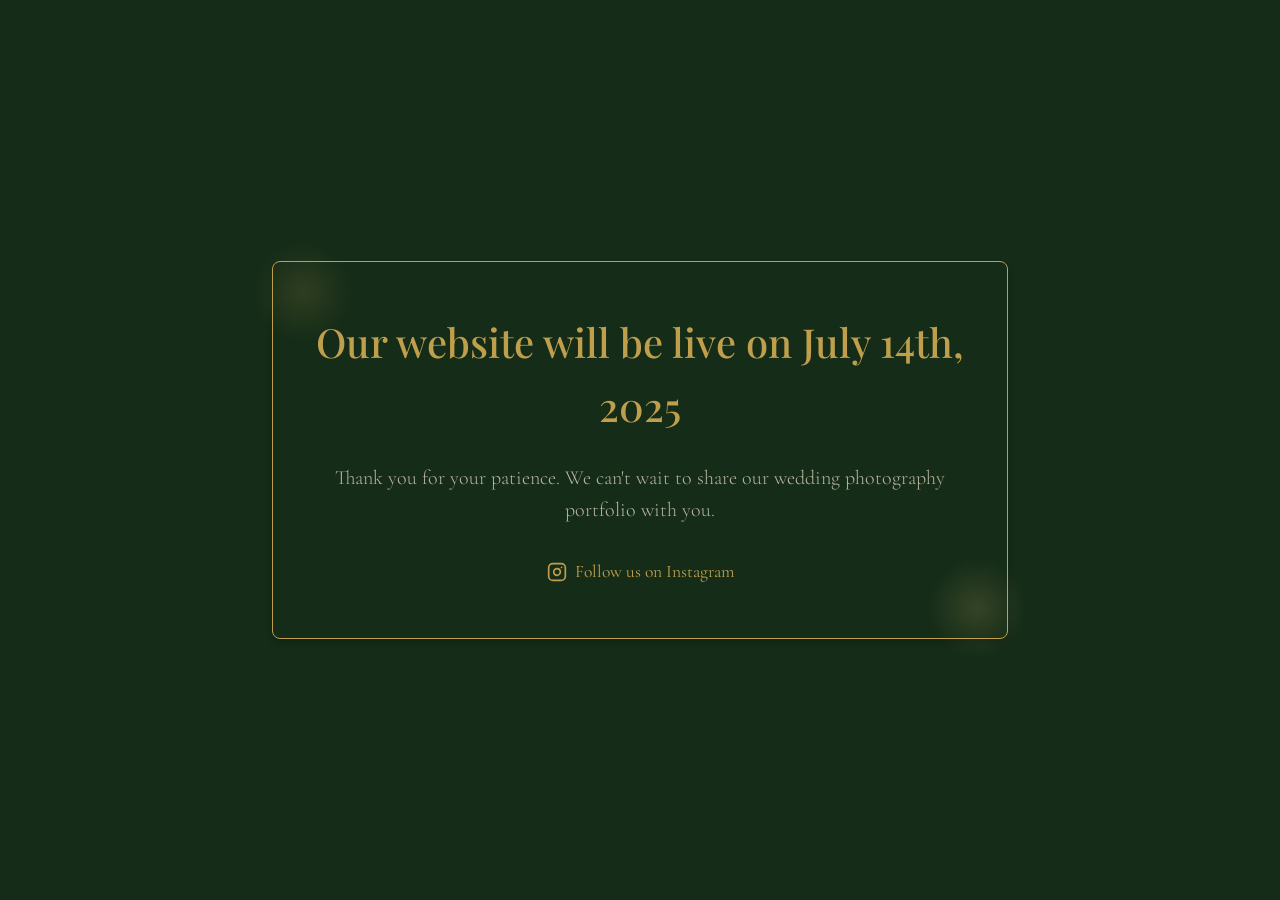
==== index.html @ cff54562 "Add files via upload" ====
<!DOCTYPE html>
<html lang="en">
<head>
    <meta charset="UTF-8">
    <meta name="viewport" content="width=device-width, initial-scale=1.0">
    <title>Coming Soon - Wedding Photography</title>
    <link rel="stylesheet" href="styles.css">
    <link rel="preconnect" href="https://fonts.googleapis.com">
    <link rel="preconnect" href="https://fonts.gstatic.com" crossorigin>
    <link href="https://fonts.googleapis.com/css2?family=Playfair+Display:wght@400;500;600&family=Cormorant+Garamond:wght@300;400;500&display=swap" rel="stylesheet">
</head>
<body>
    <div class="container">
        <div class="content">
            <div class="floral-decoration top"></div>
            <h1>Our website will be live on July 14th, 2025</h1>
            <p class="subtext">Thank you for your patience. We can't wait to share our wedding photography portfolio with you.</p>
            <div class="social-links">
                <a href="https://www.instagram.com/ohcet_foto/" class="social-link">
                    <svg xmlns="http://www.w3.org/2000/svg" width="24" height="24" viewBox="0 0 24 24" fill="none" stroke="currentColor" stroke-width="2" stroke-linecap="round" stroke-linejoin="round">
                        <rect x="2" y="2" width="20" height="20" rx="5" ry="5"></rect>
                        <path d="M16 11.37A4 4 0 1 1 12.63 8 4 4 0 0 1 16 11.37z"></path>
                        <line x1="17.5" y1="6.5" x2="17.51" y2="6.5"></line>
                    </svg>
                    Follow us on Instagram
                </a>
            </div>
            <div class="floral-decoration bottom"></div>
        </div>
    </div>
</body>
</html>
---- styles.css ----
:root {
    --hunter-green: #152c18;
    --cream: #b9b59f;
    --soft-gold: #bf9f4c;
    --text-color: var(--soft-gold);
    --light-gold: #E5C76B;
}

* {
    margin: 0;
    padding: 0;
    box-sizing: border-box;
}

body {
    font-family: 'Cormorant Garamond', serif;
    background-color: var(--hunter-green);
    color: var(--text-color);
    line-height: 1.6;
    min-height: 100vh;
    display: flex;
    align-items: center;
    justify-content: center;
}

.container {
    width: 100%;
    max-width: 800px;
    padding: 2rem;
    text-align: center;
}

.content {
    position: relative;
    padding: 3rem 2rem;
    background-color: var(--hunter-green);
    border-radius: 8px;
    box-shadow: 0 4px 6px rgba(0, 0, 0, 0.2);
    border: 1px solid var(--soft-gold);
}

h1 {
    font-family: 'Playfair Display', serif;
    font-size: 2.5rem;
    color: var(--soft-gold);
    margin-bottom: 1.5rem;
    font-weight: 500;
}

.subtext {
    font-size: 1.25rem;
    color: var(--cream);
    margin-bottom: 2rem;
    font-weight: 300;
}

.social-links {
    margin-top: 2rem;
}

.social-link {
    display: inline-flex;
    align-items: center;
    gap: 0.5rem;
    color: var(--soft-gold);
    text-decoration: none;
    font-size: 1.1rem;
    transition: color 0.3s ease;
}

.social-link:hover {
    color: var(--light-gold);
}

.social-link svg {
    width: 20px;
    height: 20px;
}

.floral-decoration {
    position: absolute;
    width: 100px;
    height: 100px;
    opacity: 0.15;
}

.floral-decoration.top {
    top: -20px;
    left: -20px;
    background: radial-gradient(circle at center, var(--soft-gold) 0%, transparent 70%);
    transform: rotate(-45deg);
}

.floral-decoration.bottom {
    bottom: -20px;
    right: -20px;
    background: radial-gradient(circle at center, var(--light-gold) 0%, transparent 70%);
    transform: rotate(45deg);
}

@media (max-width: 768px) {
    .container {
        padding: 1rem;
    }

    h1 {
        font-size: 2rem;
    }

    .subtext {
        font-size: 1.1rem;
    }

    .content {
        padding: 2rem 1rem;
    }
}

@media (max-width: 480px) {
    h1 {
        font-size: 1.75rem;
    }

    .subtext {
        font-size: 1rem;
    }
}
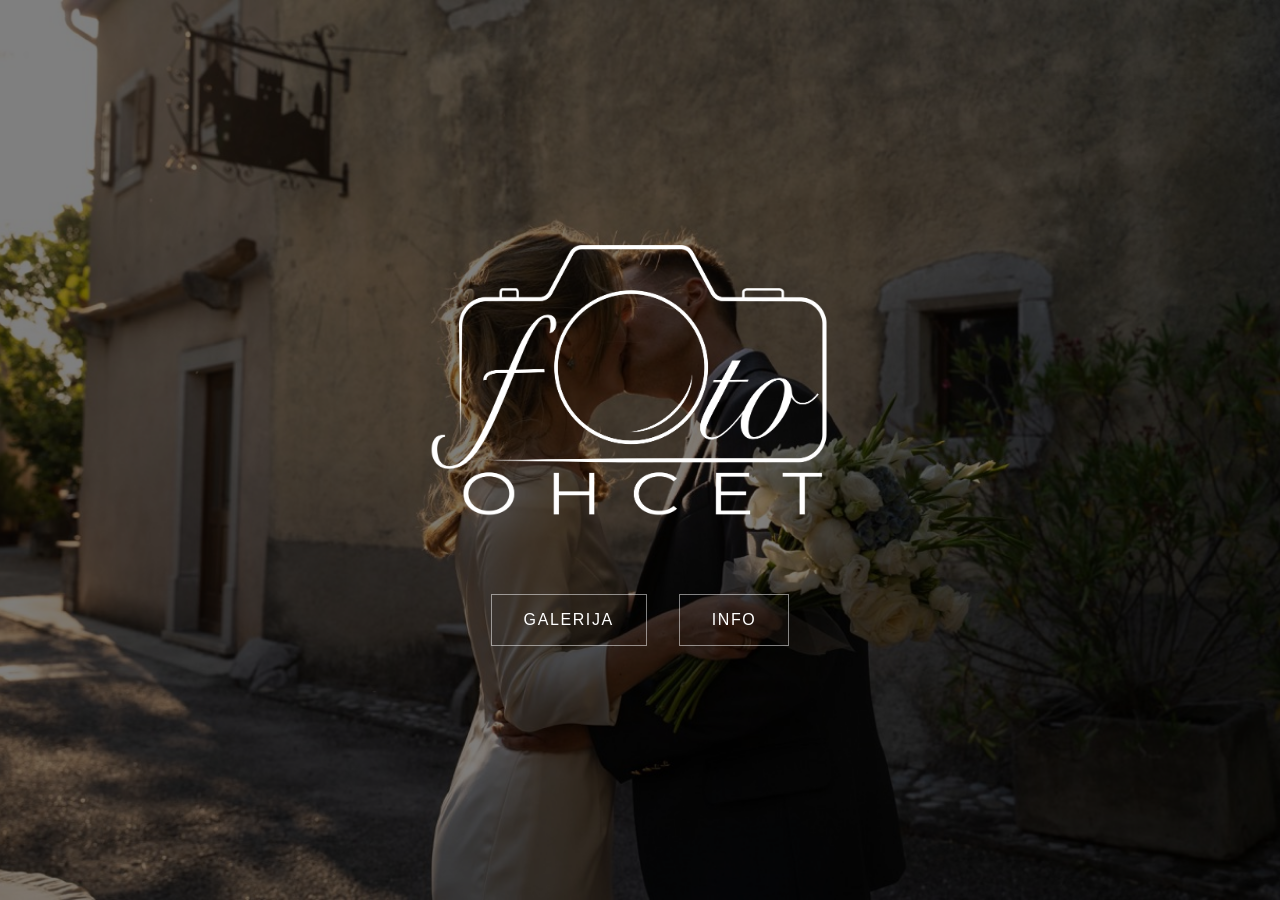
==== commit ef4e0a16: "Gallery scrolling implementation, small fixes such as text, center alligned, team photo" ====
--- a/index.html
+++ b/index.html
@@ -1,32 +1,93 @@
 <!DOCTYPE html>
-<html lang="en">
+<html lang="sl">
 <head>
     <meta charset="UTF-8">
     <meta name="viewport" content="width=device-width, initial-scale=1.0">
-    <title>Coming Soon - Wedding Photography</title>
-    <link rel="stylesheet" href="styles.css">
-    <link rel="preconnect" href="https://fonts.googleapis.com">
-    <link rel="preconnect" href="https://fonts.gstatic.com" crossorigin>
-    <link href="https://fonts.googleapis.com/css2?family=Playfair+Display:wght@400;500;600&family=Cormorant+Garamond:wght@300;400;500&display=swap" rel="stylesheet">
+    <title>Ohcet Foto | Poročna fotografija in video</title>
+    <meta name="description" content="Ohcet Foto – poročna fotografija in video. Ujamemo pristne trenutke in občutke vašega dne, da postanejo spomini.">
+    <meta name="robots" content="index,follow,max-image-preview:large,max-snippet:-1,max-video-preview:-1">
+    <link rel="canonical" href="https://ohcetfoto.com/">
+
+    <!-- Social sharing (Open Graph / Twitter) -->
+    <meta property="og:locale" content="sl_SI">
+    <meta property="og:type" content="website">
+    <meta property="og:site_name" content="Ohcet Foto">
+    <meta property="og:title" content="Ohcet Foto | Poročna fotografija in video">
+    <meta property="og:description" content="Poročna fotografija in video – ujamemo pristne trenutke in občutke vašega dne.">
+    <meta property="og:url" content="https://ohcetfoto.com/">
+    <meta property="og:image" content="https://ohcetfoto.com/assets/images/hero.jpg">
+    <meta property="og:image:alt" content="Ohcet Foto – poročna fotografija in video">
+
+    <meta name="twitter:card" content="summary_large_image">
+    <meta name="twitter:title" content="Ohcet Foto | Poročna fotografija in video">
+    <meta name="twitter:description" content="Poročna fotografija in video – ujamemo pristne trenutke in občutke vašega dne.">
+    <meta name="twitter:image" content="https://ohcetfoto.com/assets/images/hero.jpg">
+    <link rel="icon" href="assets/images/favicon.png" type="image/png">
+    <link rel="apple-touch-icon" href="assets/images/favicon.png">
+    <link rel="preload" as="image" href="assets/images/hero.jpg" fetchpriority="high">
+    <link rel="stylesheet" href="assets/css/style.css">
+
+    <!-- Structured data -->
+    <script type="application/ld+json">
+    {
+      "@context": "https://schema.org",
+      "@graph": [
+        {
+          "@type": "Organization",
+          "@id": "https://ohcetfoto.com/#organization",
+          "name": "Ohcet Foto",
+          "url": "https://ohcetfoto.com/",
+          "logo": {
+            "@type": "ImageObject",
+            "url": "https://ohcetfoto.com/assets/images/ohcetFotoLogo.png"
+          },
+          "email": "ohcetfoto@gmail.com",
+          "sameAs": ["https://www.instagram.com/ohcet_foto/"]
+        },
+        {
+          "@type": "WebSite",
+          "@id": "https://ohcetfoto.com/#website",
+          "name": "Ohcet Foto",
+          "url": "https://ohcetfoto.com/",
+          "publisher": { "@id": "https://ohcetfoto.com/#organization" }
+        },
+        {
+          "@type": "WebPage",
+          "@id": "https://ohcetfoto.com/#webpage",
+          "url": "https://ohcetfoto.com/",
+          "name": "Ohcet Foto | Poročna fotografija in video",
+          "isPartOf": { "@id": "https://ohcetfoto.com/#website" }
+        }
+      ]
+    }
+    </script>
 </head>
 <body>
-    <div class="container">
-        <div class="content">
-            <div class="floral-decoration top"></div>
-            <h1>Our website will be live on July 14th, 2025</h1>
-            <p class="subtext">Thank you for your patience. We can't wait to share our wedding photography portfolio with you.</p>
-            <div class="social-links">
-                <a href="https://www.instagram.com/ohcet_foto/" class="social-link">
-                    <svg xmlns="http://www.w3.org/2000/svg" width="24" height="24" viewBox="0 0 24 24" fill="none" stroke="currentColor" stroke-width="2" stroke-linecap="round" stroke-linejoin="round">
-                        <rect x="2" y="2" width="20" height="20" rx="5" ry="5"></rect>
-                        <path d="M16 11.37A4 4 0 1 1 12.63 8 4 4 0 0 1 16 11.37z"></path>
-                        <line x1="17.5" y1="6.5" x2="17.51" y2="6.5"></line>
-                    </svg>
-                    Follow us on Instagram
-                </a>
-            </div>
-            <div class="floral-decoration bottom"></div>
+    <!-- Skip to main content link for accessibility -->
+    <a href="#main-content" class="skip-link">Skip to main content</a>
+
+    <!-- Hero Section - Dimension Style -->
+    <div id="wrapper" class="dimension-wrapper">
+        <div class="dimension-bg" role="img" aria-label="Poročna fotografija in video – ozadje">
+            <div class="dimension-overlay"></div>
         </div>
+
+        <main id="main-content" class="dimension-content">
+            <header class="dimension-header">
+                <h1 class="visually-hidden">Ohcet Foto – poročna fotografija in video</h1>
+                <img src="assets/images/ohcetFotoLogo.png"
+                     alt="Ohcet Foto – slikanje in snemanje porok"
+                     class="dimension-logo" >
+            </header>
+            
+            <nav class="dimension-nav" aria-label="Main navigation">
+                <ul class="dimension-nav-list">
+                    <li><a href="gallery.html" class="dimension-button">Galerija</a></li>
+                    <li><a href="info.html" class="dimension-button">Info</a></li>
+                </ul>
+            </nav>
+        </main>
     </div>
 </body>
-</html> +</html>
+
--- a/assets/css/style.css
+++ b/assets/css/style.css
@@ -0,0 +1,716 @@
+/*
+ * Wedding Photography & Videography Website
+ * Main Stylesheet
+ * 
+ * CUSTOMIZATION GUIDE:
+ * 
+ * 1. CHANGE BRAND COLORS:
+ *    Update the CSS variables below (--accent, --bg, --text, etc.)
+ *    Example: --accent: #d4af37; (for gold)
+ * 
+ * 2. CHANGE FONTS:
+ *    Update --font-primary and --font-heading variables
+ *    Or modify the font-family declarations directly
+ * 
+ * 3. ADJUST SPACING:
+ *    Modify --spacing-* variables for consistent spacing throughout
+ */
+
+/* ============================================
+   CSS VARIABLES - Customize these for your brand
+   ============================================ */
+:root {
+    /* Brand Colors */
+    --accent: #2c3e50;           /* Primary brand color (dark blue-gray) */
+    --accent-light: #34495e;     /* Lighter variant */
+    --bg: #ffffff;               /* Background color */
+    --bg-alt: #f8f9fa;           /* Alternate background */
+    --text: #2c3e50;             /* Main text color */
+    --text-muted: #6c757d;       /* Muted/secondary text */
+    --text-light: #ffffff;       /* Light text (for dark backgrounds) */
+    
+    /* Spacing */
+    --spacing-xs: 0.5rem;        /* 8px */
+    --spacing-sm: 1rem;          /* 16px */
+    --spacing-md: 2rem;          /* 32px */
+    --spacing-lg: 3rem;          /* 48px */
+    --spacing-xl: 4rem;          /* 64px */
+    --spacing-xxl: 6rem;         /* 96px */
+    
+    /* Typography */
+    --font-primary: -apple-system, BlinkMacSystemFont, 'Segoe UI', Roboto, Oxygen, Ubuntu, Cantarell, sans-serif;
+    --font-heading: "Source Sans Pro", sans-serif;
+    
+    /* Font Sizes (using clamp for responsive scaling) */
+    --font-size-base: clamp(1rem, 0.95rem + 0.25vw, 1.125rem);
+    --font-size-sm: clamp(0.875rem, 0.825rem + 0.25vw, 1rem);
+    --font-size-lg: clamp(1.125rem, 1.05rem + 0.375vw, 1.5rem);
+    --font-size-xl: clamp(1.5rem, 1.35rem + 0.75vw, 2.25rem);
+    --font-size-xxl: clamp(2rem, 1.5rem + 2.5vw, 4.5rem);
+    
+    /* Transitions */
+    --transition: 0.3s ease;
+    
+    /* Border Radius */
+    --radius: 0.5rem;
+    --radius-lg: 1rem;
+}
+
+/* ============================================
+   RESET & BASE STYLES
+   ============================================ */
+* {
+    margin: 0;
+    padding: 0;
+    box-sizing: border-box;
+}
+
+html {
+    scroll-behavior: smooth;
+}
+
+body {
+    font-family: var(--font-primary);
+    font-size: var(--font-size-base);
+    line-height: 1.6;
+    color: var(--text);
+    background-color: var(--bg);
+    -webkit-font-smoothing: antialiased;
+    -moz-osx-font-smoothing: grayscale;
+}
+
+img {
+    max-width: 100%;
+    height: auto;
+    display: block;
+}
+
+a {
+    text-decoration: none;
+    color: inherit;
+    transition: var(--transition);
+}
+
+/* ============================================
+   VISUALLY HIDDEN (Accessibility + SEO headings)
+   ============================================ */
+.visually-hidden {
+    position: absolute !important;
+    height: 1px;
+    width: 1px;
+    overflow: hidden;
+    clip: rect(1px, 1px, 1px, 1px);
+    white-space: nowrap;
+    clip-path: inset(50%);
+    border: 0;
+    padding: 0;
+    margin: -1px;
+}
+
+/* ============================================
+   SKIP LINK (Accessibility)
+   ============================================ */
+.skip-link {
+    position: absolute;
+    top: -100px;
+    left: 0;
+    background: var(--accent);
+    color: var(--text-light);
+    padding: var(--spacing-sm);
+    z-index: 1000;
+    border-radius: 0 0 var(--radius) 0;
+}
+
+.skip-link:focus {
+    top: 0;
+}
+
+/* ============================================
+   DIMENSION STYLE HERO PAGE (index.html)
+   ============================================ */
+.dimension-wrapper {
+    position: fixed;
+    top: 0;
+    left: 0;
+    width: 100%;
+    height: 100%;
+    overflow: hidden;
+    z-index: 1;
+}
+
+.dimension-bg {
+    position: absolute;
+    top: 0;
+    left: 0;
+    width: 100%;
+    height: 100%;
+    background-image: url('../images/hero.jpg');
+    background-size: cover;
+    background-position: center;
+    background-repeat: no-repeat;
+    background-attachment: fixed;
+}
+
+/* Dark overlay for text readability - Dimension style */
+.dimension-overlay {
+    position: absolute;
+    top: 0;
+    left: 0;
+    width: 100%;
+    height: 100%;
+    background: rgba(0, 0, 0, 0.5);
+    z-index: 1;
+}
+
+.dimension-content {
+    position: relative;
+    z-index: 2;
+    display: flex;
+    flex-direction: column;
+    align-items: center;
+    justify-content: center;
+    min-height: 100vh;
+    padding: var(--spacing-md);
+    text-align: center;
+    color: var(--text-light);
+}
+
+.dimension-header {
+    margin-bottom: var(--spacing-xl);
+}
+
+.dimension-title {
+    font-family: var(--font-heading);
+    font-size: clamp(2.5rem, 5vw, 4.5rem);
+    font-weight: 300;
+    letter-spacing: 0.2em;
+    margin-bottom: var(--spacing-md);
+    text-transform: uppercase;
+    text-shadow: 0 0 0.5em rgba(0, 0, 0, 0.5);
+    line-height: 1.2;
+}
+
+.dimension-tagline {
+    font-size: clamp(1rem, 2vw, 1.25rem);
+    font-weight: 300;
+    letter-spacing: 0.15em;
+    text-transform: uppercase;
+    opacity: 0.9;
+    text-shadow: 0 0 0.5em rgba(0, 0, 0, 0.5);
+    margin: 0;
+}
+
+.dimension-nav-list {
+    list-style: none;
+    display: flex;
+    gap: var(--spacing-md);
+    justify-content: center;
+    flex-wrap: wrap;
+    padding: 0;
+    margin: 0;
+}
+
+.dimension-button {
+    display: inline-block;
+    padding: 0.75em 2em;
+    border: 1px solid rgba(255, 255, 255, 0.5);
+    border-radius: 0;
+    font-size: clamp(0.875rem, 1.5vw, 1rem);
+    font-weight: 400;
+    letter-spacing: 0.1em;
+    text-transform: uppercase;
+    color: var(--text-light);
+    background: transparent;
+    transition: all 0.3s ease;
+    text-decoration: none;
+    position: relative;
+    overflow: hidden;
+}
+
+.dimension-button::before {
+    content: '';
+    position: absolute;
+    top: 0;
+    left: -100%;
+    width: 100%;
+    height: 100%;
+    background: rgba(255, 255, 255, 0.1);
+    transition: left 0.3s ease;
+    z-index: -1;
+}
+
+.dimension-button:hover,
+.dimension-button:focus {
+    border-color: rgba(255, 255, 255, 0.8);
+    color: var(--text-light);
+    outline: none;
+}
+
+.dimension-button:hover::before,
+.dimension-button:focus::before {
+    left: 0;
+}
+
+.dimension-button:active {
+    transform: scale(0.98);
+}
+
+/* ============================================
+   PAGE HEADER (gallery.html, info.html)
+   ============================================ */
+.page-header {
+    background: var(--bg);
+    border-bottom: 1px solid rgba(0, 0, 0, 0.1);
+    padding: var(--spacing-md) var(--spacing-md);
+    position: sticky;
+    top: 0;
+    z-index: 100;
+    backdrop-filter: blur(10px);
+    background: rgba(255, 255, 255, 0.95);
+    transition: transform var(--transition);
+}
+
+.page-header--hidden {
+    transform: translateY(-100%);
+}
+
+.main-nav {
+    max-width: 1200px;
+    margin: 0 auto;
+    display: flex;
+    justify-content: space-between;
+    align-items: center;
+}
+
+.nav-logo {
+    display: inline-block;
+    line-height: 0;
+    transition: var(--transition);
+}
+
+.nav-logo:hover,
+.nav-logo:focus {
+    opacity: 0.8;
+    transform: scale(1.05);
+}
+
+.logo-image {
+    height: 80px;
+    width: auto;
+    max-width: 200px;
+    object-fit: contain;
+    display: block;
+}
+
+.nav-links {
+    display: flex;
+    gap: var(--spacing-md);
+}
+
+.nav-link {
+    padding: var(--spacing-xs) var(--spacing-sm);
+    font-size: var(--font-size-base);
+    letter-spacing: 0.05em;
+    position: relative;
+    color: var(--text);
+}
+
+.nav-link::after {
+    content: '';
+    position: absolute;
+    bottom: 0;
+    left: 50%;
+    width: 0;
+    height: 2px;
+    background: var(--accent);
+    transition: var(--transition);
+    transform: translateX(-50%);
+}
+
+.nav-link:hover::after,
+.nav-link.active::after {
+    width: 80%;
+}
+
+.nav-link.active {
+    color: var(--accent);
+}
+
+/* ============================================
+   GALLERY PAGE (gallery.html) - Masonry Grid
+   ============================================ */
+.gallery-main {
+    padding: var(--spacing-lg) var(--spacing-md);
+    max-width: 1600px;
+    margin: 0 auto;
+}
+
+.gallery-grid {
+    column-count: 1;
+    column-gap: 0.25rem;
+    column-fill: balance;
+}
+
+/* Mobile: 1-2 columns */
+@media (min-width: 480px) {
+    .gallery-grid {
+        column-count: 2;
+        column-gap: 0.375rem;
+    }
+}
+
+/* Tablet: 2 columns */
+@media (min-width: 768px) {
+    .gallery-grid {
+        column-count: 2;
+        column-gap: 0.5rem;
+    }
+}
+
+/* Desktop: 3 columns */
+@media (min-width: 1024px) {
+    .gallery-grid {
+        column-count: 3;
+        column-gap: 0.75rem;
+    }
+}
+
+/* Large Desktop: 4 columns */
+@media (min-width: 1440px) {
+    .gallery-grid {
+        column-count: 4;
+        column-gap: 1rem;
+    }
+}
+
+.gallery-item {
+    position: relative;
+    overflow: hidden;
+    border-radius: var(--radius);
+    background: var(--bg-alt);
+    break-inside: avoid;
+    page-break-inside: avoid;
+    margin-bottom: 0.25rem;
+    display: inline-block;
+    width: 100%;
+}
+
+/* Increase spacing slightly on larger screens */
+@media (min-width: 768px) {
+    .gallery-item {
+        margin-bottom: 0.5rem;
+    }
+}
+
+@media (min-width: 1024px) {
+    .gallery-item {
+        margin-bottom: 0.75rem;
+    }
+}
+
+.gallery-item img {
+    width: 100%;
+    height: auto;
+    display: block;
+    object-fit: cover;
+}
+
+/* ============================================
+   INFO PAGE (info.html)
+   ============================================ */
+.info-main {
+    max-width: 800px;
+    margin: 0 auto;
+    padding: var(--spacing-xl) var(--spacing-md);
+    display: flex;
+    flex-direction: column;
+    /* Keep full-width sections/media, but center text via text-align. */
+    align-items: stretch;
+    text-align: center;
+}
+
+.info-section {
+    width: 100%;
+    margin-bottom: var(--spacing-xxl);
+}
+
+.info-section h2 {
+    font-family: var(--font-heading);
+    font-size: var(--font-size-xl);
+    font-weight: 300;
+    letter-spacing: 0.1em;
+    text-transform: uppercase;
+    margin-bottom: var(--spacing-md);
+    color: var(--accent);
+}
+
+.info-section h3 {
+    font-family: var(--font-heading);
+    font-size: var(--font-size-base); /* slightly smaller than h2 */
+    font-weight: 300;
+    letter-spacing: 0.08em; /* slightly tighter */
+    text-transform: uppercase;
+    margin-bottom: var(--spacing-sm);
+    color: var(--accent);
+}
+
+.info-section p {
+    margin-bottom: var(--spacing-sm);
+    line-height: 1.8;
+}
+
+.info-video {
+    width: 100%;
+    max-width: 100%;
+    height: auto;
+    margin: var(--spacing-md) 0;
+    display: block;
+    border-radius: 4px;
+}
+
+.lead-text {
+    /* Match the styling of .info-section p so "lead" doesn't look like a separate style. */
+    font-size: inherit;
+    color: inherit;
+    margin-bottom: var(--spacing-sm);
+    line-height: 1.8;
+}
+
+/* Team Section */
+.team-member {
+    display: flex;
+    flex-direction: column;
+    gap: var(--spacing-md);
+    /* Make it span the same width area as the video inside .info-main. */
+    max-width: 100%;
+    margin: var(--spacing-lg) auto 0;
+    align-items: center;
+    text-align: center;
+}
+
+.team-photo {
+    width: 100%;
+    border-radius: var(--radius-lg);
+    overflow: hidden;
+    background: var(--bg-alt);
+}
+
+.team-photo img {
+    width: 100%;
+    height: auto;
+    object-fit: contain;
+}
+
+.team-info h3 {
+    font-family: var(--font-heading);
+    font-size: var(--font-size-lg);
+    font-weight: 400;
+    margin-bottom: var(--spacing-xs);
+    color: var(--accent);
+}
+
+.team-info p {
+    color: var(--text-muted);
+    line-height: 1.7;
+}
+
+/* Contact Section */
+.contact-intro {
+    margin-bottom: var(--spacing-md);
+    line-height: 1.8;
+    color: var(--text);
+}
+
+.contact-info {
+    margin-bottom: var(--spacing-lg);
+    padding: var(--spacing-md);
+    background: var(--bg-alt);
+    border-radius: var(--radius);
+}
+
+
+
+.contact-info p {
+    margin-bottom: var(--spacing-sm);
+}
+
+.contact-info a {
+    color: var(--accent);
+    border-bottom: 1px solid transparent;
+}
+
+.contact-info a:hover {
+    border-bottom-color: var(--accent);
+}
+
+/* Contact Form */
+.contact-form {
+    margin-top: var(--spacing-lg);
+}
+
+.form-group {
+    margin-bottom: var(--spacing-md);
+}
+
+.form-group label {
+    display: block;
+    margin-bottom: var(--spacing-xs);
+    font-weight: 500;
+    color: var(--text);
+}
+
+.form-group input,
+.form-group textarea {
+    width: 100%;
+    padding: var(--spacing-sm);
+    border: 1px solid rgba(0, 0, 0, 0.2);
+    border-radius: var(--radius);
+    font-family: var(--font-primary);
+    font-size: var(--font-size-base);
+    background: var(--bg);
+    color: var(--text);
+    transition: var(--transition);
+}
+
+.form-group input:focus,
+.form-group textarea:focus {
+    outline: none;
+    border-color: var(--accent);
+    box-shadow: 0 0 0 3px rgba(44, 62, 80, 0.1);
+}
+
+.btn-submit {
+    padding: var(--spacing-sm) var(--spacing-lg);
+    background: var(--accent);
+    color: var(--text-light);
+    border: none;
+    border-radius: 50px;
+    font-size: var(--font-size-base);
+    font-weight: 500;
+    letter-spacing: 0.05em;
+    cursor: pointer;
+    transition: var(--transition);
+}
+
+.btn-submit:hover,
+.btn-submit:focus {
+    background: var(--accent-light);
+    transform: translateY(-2px);
+    box-shadow: 0 4px 12px rgba(44, 62, 80, 0.2);
+    outline: none;
+}
+
+.btn-submit:active {
+    transform: translateY(0);
+}
+
+/* Ohcet foto logo */
+
+.dimension-logo {
+    max-width: clamp(300px, 40vw, 420px);     /* min, fluid, max */
+    height: auto;         /* keeps aspect ratio */
+    display: block;
+    margin: 0 auto;       /* keeps it centered like the old text */
+}
+
+.dimension-logo {
+    filter: invert(1) brightness(2);
+}
+
+
+/* ============================================
+   FOOTER
+   ============================================ */
+.page-footer {
+    background: var(--bg-alt);
+    padding: var(--spacing-lg) var(--spacing-md);
+    text-align: center;
+    color: var(--text-muted);
+    font-size: var(--font-size-sm);
+    margin-top: var(--spacing-xxl);
+}
+
+.footer-contact {
+    margin-top: var(--spacing-sm);
+}
+
+.footer-contact a {
+    color: var(--accent);
+    margin: 0 var(--spacing-xs);
+}
+
+.footer-contact a:hover {
+    text-decoration: underline;
+}
+
+/* ============================================
+   RESPONSIVE ADJUSTMENTS
+   ============================================ */
+@media (max-width: 600px) {
+    .dimension-content {
+        padding: var(--spacing-sm);
+    }
+    
+    .dimension-title {
+        font-size: clamp(2rem, 10vw, 3rem);
+        letter-spacing: 0.1em;
+    }
+    
+    .dimension-tagline {
+        font-size: clamp(0.75rem, 2.5vw, 1rem);
+    }
+    
+    .dimension-nav-list {
+        flex-direction: column;
+        gap: var(--spacing-sm);
+        align-items: center;
+    }
+    
+    .dimension-button {
+        width: 100%;
+        max-width: 250px;
+        text-align: center;
+    }
+    
+    .main-nav {
+        flex-direction: column;
+        gap: var(--spacing-sm);
+    }
+    
+    .logo-image {
+        height: 32px;
+        max-width: 150px;
+    }
+    
+    .nav-links {
+        width: 100%;
+        justify-content: center;
+    }
+    
+    .info-main {
+        padding: var(--spacing-md) var(--spacing-sm);
+    }
+    
+    /* Disable fixed background on mobile for better performance */
+    .dimension-bg {
+        background-attachment: scroll;
+    }
+}
+
+/* ============================================
+   PRINT STYLES
+   ============================================ */
+@media print {
+    .page-header,
+    .page-footer,
+    .hero-nav,
+    .contact-form {
+        display: none;
+    }
+    
+    .gallery-main,
+    .info-main {
+        padding: 0;
+    }
+}
+
